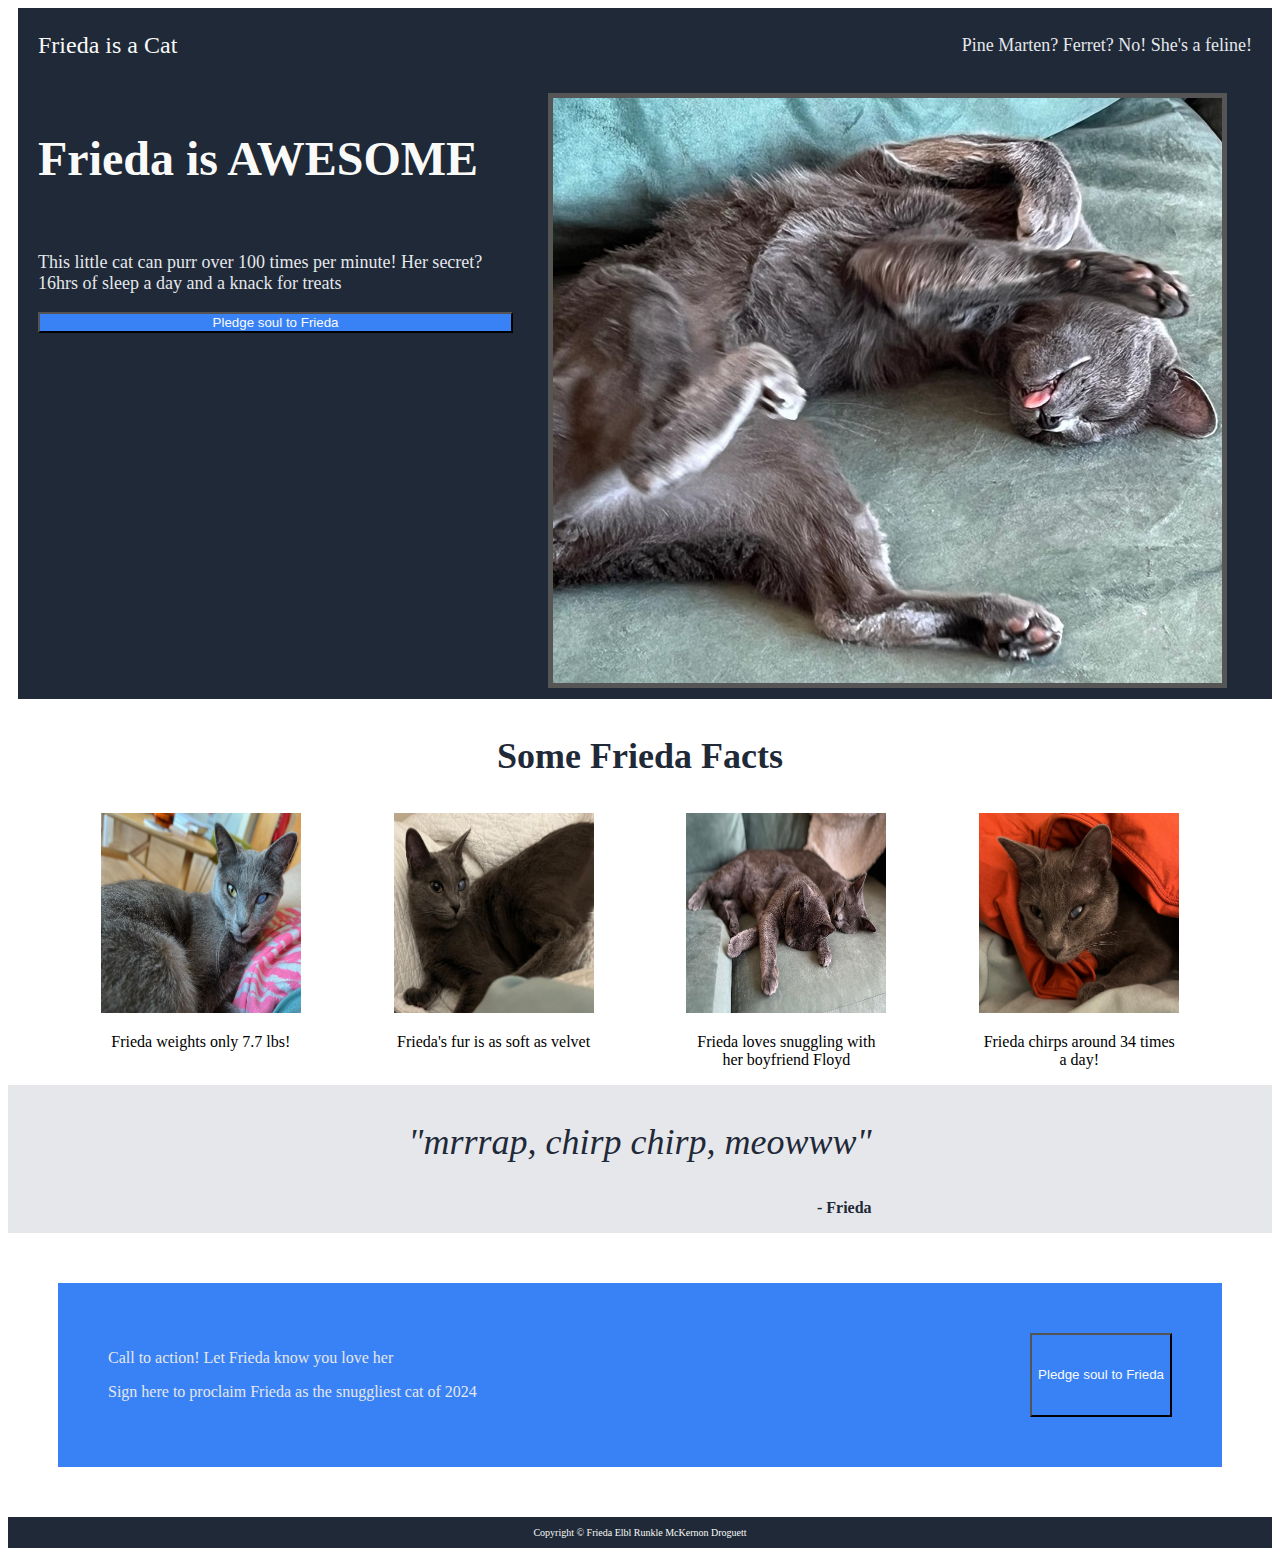
==== index.html @ b6474c97 "Created website and added basic functionalities" ====
<!DOCTYPE html>
<html lang="en">
  <head>
    <meta charset="UTF-8">
    <meta http-equiv="X-UA-Compatible" content="IE=edge">
    <meta name="viewport" content="width=device-width, initial-scale=1.0">
    <title>Frieda Landing Page</title>
    <link rel="stylesheet" href="style.css">
  </head>
  <body>
    <div class = "header">
        <div class = "left_header">
            <p id="Header-logo">Frieda is a Cat</p>
        </div>
        <div class = "right_header">
            <p id = "Header-links">Pine Marten? Ferret? No! She's a feline!</p>
        </div>
    </div>
    <div class = "content">
        <div class = "left_content">
            <p id="awesome_text"> Frieda is AWESOME</p>
            <p id = "Desc_text"> This little cat can purr over 100 times per minute! Her secret? 16hrs of sleep a day and a knack for treats</p>
            <button id = "sign_up_button">Pledge soul to Frieda</button>
        </div>
        <div class = "right_content">
            <img id = "Frieda_picture" src = "imgs/Frieda.jpg" alt="Cutest cat ever">
        </div>

    </div>
    <div class = "random">
        <div class = "info_header">
            <p id = "information_text">Some Frieda Facts</p>
        </div>
        <div class = "cards">
            <div class = "img_card">
                <img class = "random_pic" src = "imgs/Frieda2.jpg" alt="Cutest cat ever">
                <p class ="text-frieda">Frieda weights only 7.7 lbs!</p>
            </div>
            <div class = "img_card">
                <img class = "random_pic" src = "imgs/Frieda3.jpg" alt="Cutest cat ever">
                <p class ="text-frieda">Frieda's fur is as soft as velvet</p>
            </div>
            <div class = "img_card">
                <img class = "random_pic" src = "imgs/Frieda1.jpg" alt="Cutest cat ever">
                <p class ="text-frieda">Frieda loves snuggling with her boyfriend Floyd</p>
            </div>
            <div class = "img_card">
                <img class = "random_pic" src = "imgs/Frieda4.jpg" alt="Cutest cat ever">
                <p class ="text-frieda">Frieda chirps around 34 times a day!</p>
            </div> 
        </div>   
    </div>
    <div class = "quote">
        <div id = "quote-space">
            <p id = "quote-text"> "mrrrap, chirp chirp, meowww"</p>
            <p id = "frieda-quote-name"> - Frieda</p>
        </div>
    </div>
    <div class = "action">
        <div class = "call-action-text">
            <p>Call to action! Let Frieda know you love her</p>
            <p>Sign here to proclaim Frieda as the snuggliest cat of 2024</p>
        </div>
        <div class = "action-button">
            <button id = "sign_up_button">Pledge soul to Frieda</button>
        </div>
    </div>
    <div class = "footer">
        <p>Copyright © Frieda Elbl Runkle McKernon Droguett</p>
    </div>
  </body>
</html>
---- style.css ----
.body {
    margin-left: 10px;
    padding-left: 20px;
    padding-right: 20px;
    font-family: 'Courier New', Courier, monospace;
}

/* Header */

.header {
    display: flex;
    justify-content: space-between;
    background-color: #1F2937;
    align-items: center;
    margin-left: 10px;
    padding-left: 20px;
    padding-right: 20px;
}

.left_header, right_header {
    display: flex;
}

#Header-logo {
    font-size: 24px;
    color: #F9FAF8;
}

#Header-links {
    font-size: 18px;
    color: #E5E7EB;
}

/* Body */

.content {
    display: flex;
    background-color: #1F2937;
    margin-left: 10px;
    padding-left: 20px;
    padding-right: 20px;
    justify-content: space-between;
}

#awesome_text {
    font-size: 48px;
    font-weight: bolder;
    color: #F9FAF8;
}

.left_content {
    display: flex;
    flex-direction: column;
    margin-right: 10px;
}

.right_content {
    display: flex;
    margin-right: 0px;
    margin-left: auto;
}

#Frieda_picture{
    display: block;
    margin: auto;
    border: 5px solid #555;
    object-fit: contain;
    max-width: 95%;
    max-height: 95%;
    width: auto;
    height: auto;
}

#Desc_text {
    font-size: 18px;
    color: #E5E7EB;
}

#sign_up_button {
    background-color: #3882F6;
    color: #F9FAF8;
    text-align: center;

}

/* Random Info */
.cards {
    display: flex;
    justify-content: space-evenly;
}

#information_text{
    color: #1F2937;
    font-weight: bolder;
    font-size: 36px;

}

.info_header {
    display: flex;
    justify-content: center;
}

.text-frieda {
    max-width: 200px;
    text-align: center;
}

.random_pic {
    width: 200px;
    height: 200px;
}

/* Quote */

.quote {
    display: flex;
    background-color: #E5E7EB;
    justify-content: center;
    color: #1F2937;
    margin: auto;
}

#quote-text {
    display: flex;
    font-size: 36px;
    font-style: italic;
}

#frieda-quote-name {
    display: flex;
    justify-content: flex-end;
    font-weight: bold;
    justify-items: right;
}

/* Call to action */
.action {
    display: flex;
    justify-content: space-between;
    background-color: #3882F6;
    color: #E5E7EB;
    margin: 50px;
    padding: 50px;
}

.action-button{
    display: flex;
    justify-content: center;
}

/* Footer */
.footer {
    display: flex;
    justify-content: center;
    background-color: #1F2937;
    color: #F9FAF8;
    font-size: 10px;
}
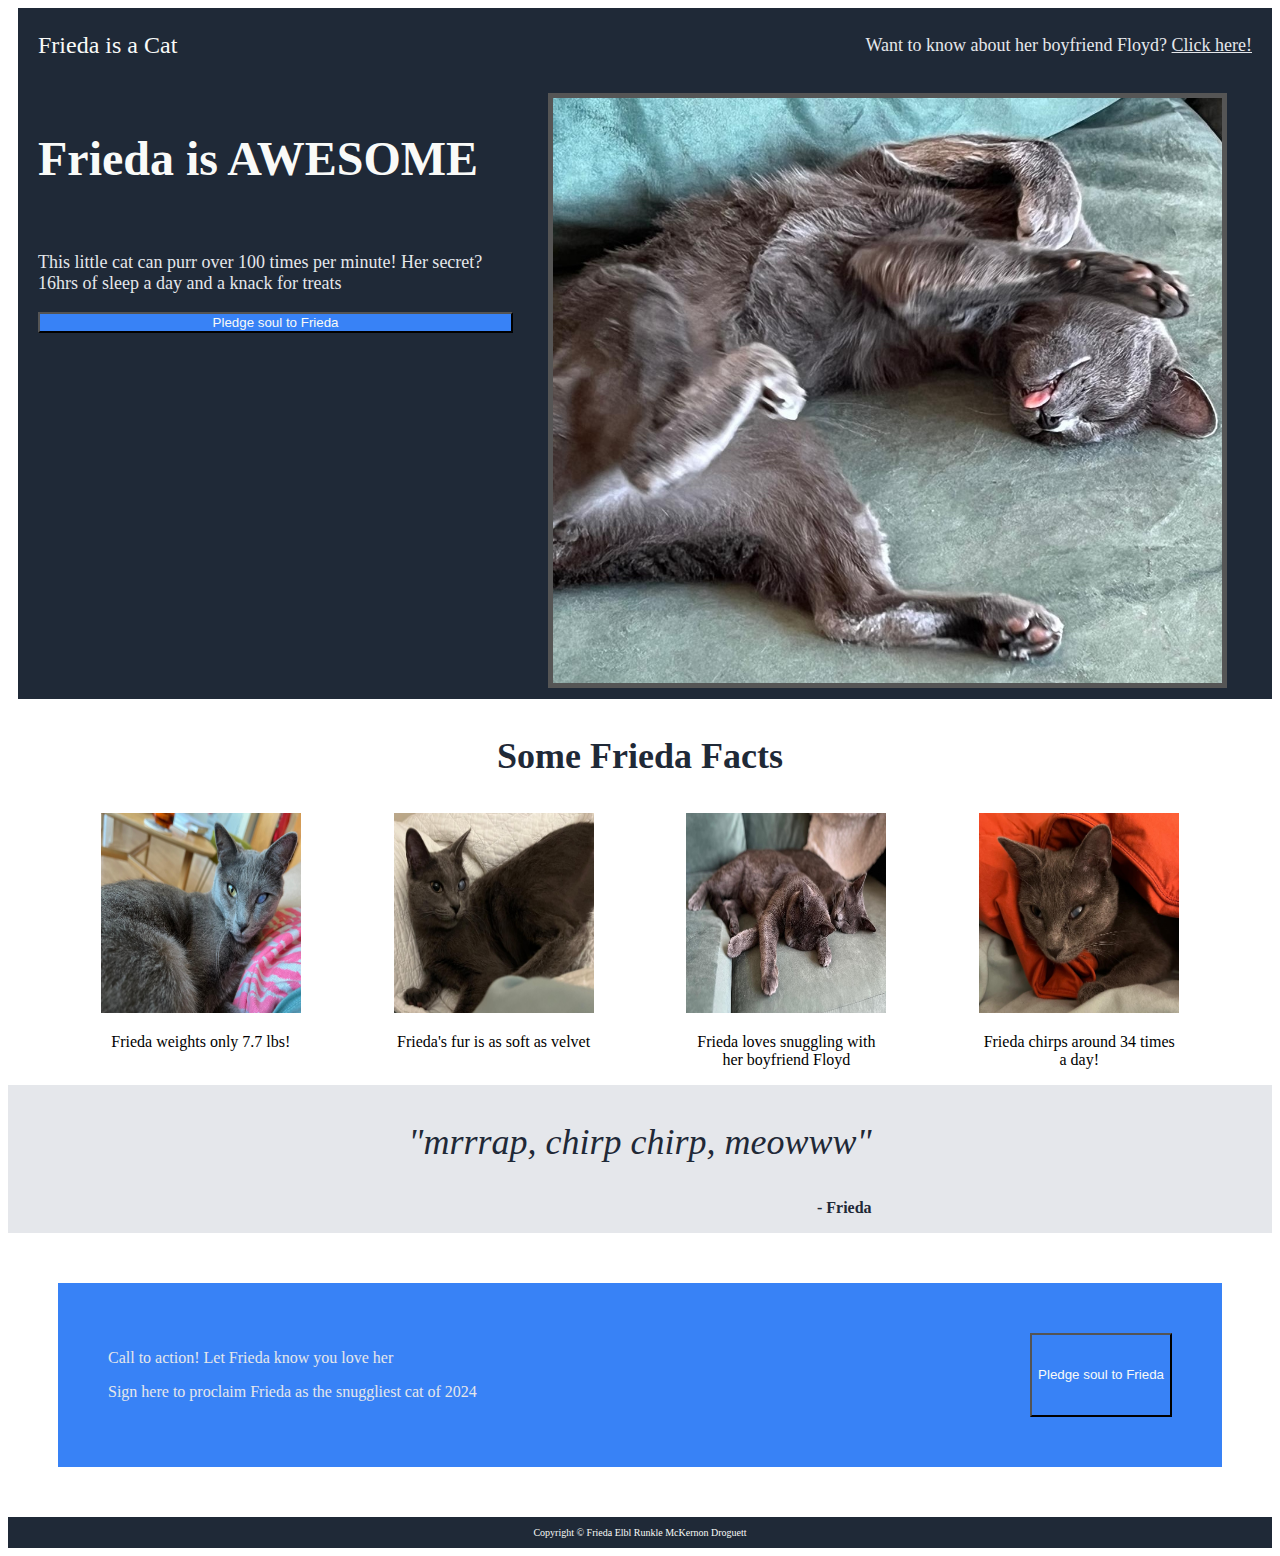
==== commit 396d961d: "Created landing page for Floyd as well. Reused style and added cute cat photos" ====
--- a/index.html
+++ b/index.html
@@ -13,14 +13,14 @@
             <p id="Header-logo">Frieda is a Cat</p>
         </div>
         <div class = "right_header">
-            <p id = "Header-links">Pine Marten? Ferret? No! She's a feline!</p>
+            <p id = "Header-links">Want to know about her boyfriend Floyd? <a id = #CatLink href="Floyd.html">Click here!</a></p>
         </div>
     </div>
     <div class = "content">
         <div class = "left_content">
             <p id="awesome_text"> Frieda is AWESOME</p>
             <p id = "Desc_text"> This little cat can purr over 100 times per minute! Her secret? 16hrs of sleep a day and a knack for treats</p>
-            <button id = "sign_up_button">Pledge soul to Frieda</button>
+            <button id = "sign_up_button" onclick="sendEmail()">Pledge soul to Frieda</button>
         </div>
         <div class = "right_content">
             <img id = "Frieda_picture" src = "imgs/Frieda.jpg" alt="Cutest cat ever">
@@ -62,11 +62,26 @@
             <p>Sign here to proclaim Frieda as the snuggliest cat of 2024</p>
         </div>
         <div class = "action-button">
-            <button id = "sign_up_button">Pledge soul to Frieda</button>
+            <button id = "sign_up_button" onclick="sendEmail()">Pledge soul to Frieda</button>
         </div>
     </div>
     <div class = "footer">
         <p>Copyright © Frieda Elbl Runkle McKernon Droguett</p>
     </div>
+
+    <script>
+        function sendEmail() {
+            // Define the email parameters
+            var email = "selbl@stanford.edu";
+            var subject = "Frieda";
+            var body = "I have decided to pledge my soul to Frieda. Long may she reign!";
+            
+            // Construct the mailto link
+            var mailtoLink = `mailto:${email}?subject=${encodeURIComponent(subject)}&body=${encodeURIComponent(body)}`;
+            
+            // Open the mailto link in a new window
+            window.location.href = mailtoLink;
+        }
+    </script>
   </body>
 </html>--- a/style.css
+++ b/style.css
@@ -24,6 +24,15 @@
 #Header-logo {
     font-size: 24px;
     color: #F9FAF8;
+}
+
+#Header-links {
+    font-size: 18px;
+    color: #E5E7EB;
+}
+
+#Header-links a {
+    color: #E5E7EB; /* Match the color of #Header-links */
 }
 
 #Header-links {
